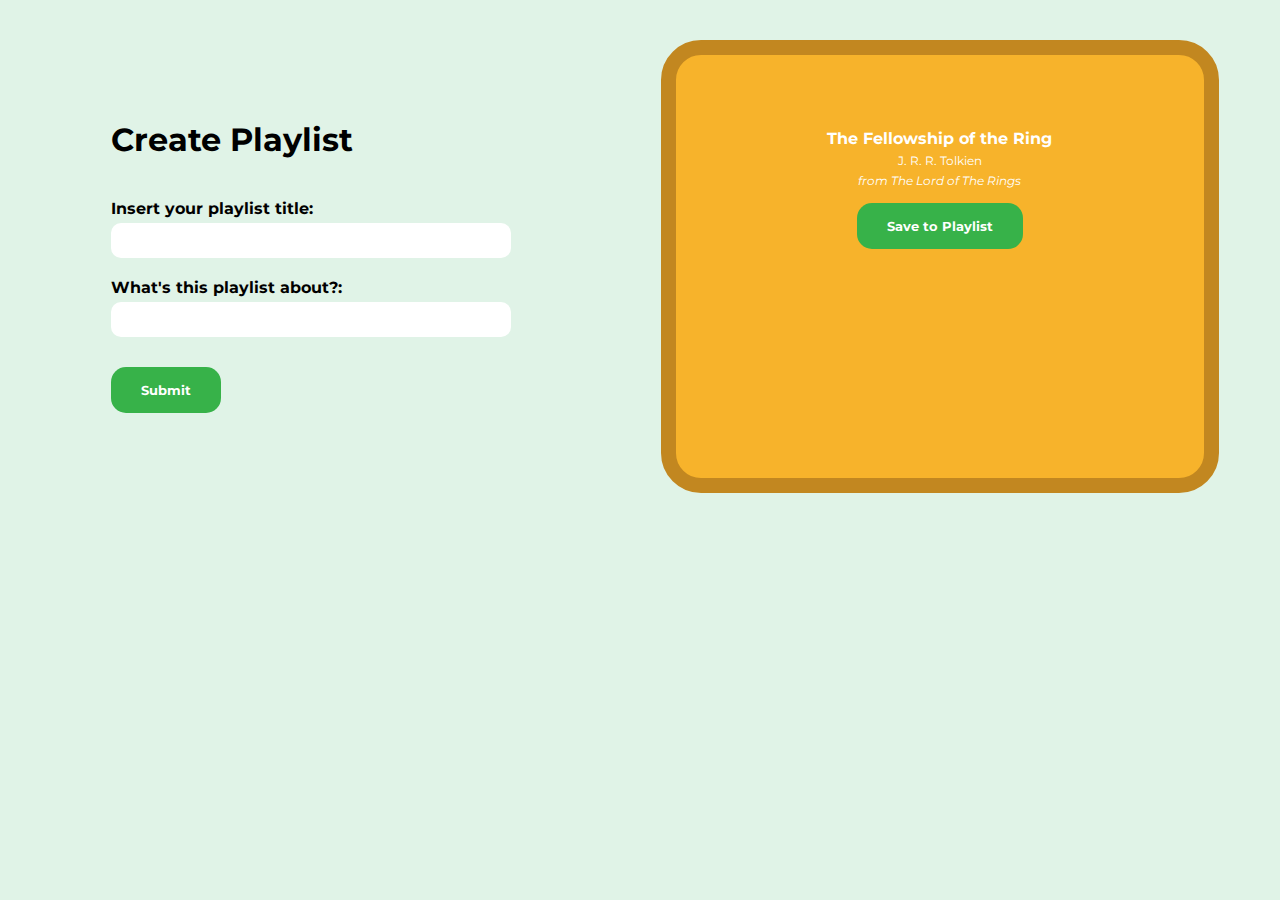
==== modul-1/session-1/homework/index.html @ 5c290e86 "initial commit" ====
<!DOCTYPE html>
<html lang="en">
<head>
    <meta charset="UTF-8">
    <meta http-equiv="X-UA-Compatible" content="IE=edge">
    <meta name="viewport" content="width=device-width, initial-scale=1.0">
    <link rel="stylesheet" href="style.css">
    <title>Create Playlist</title>
</head>
<body>
    <div class="container">
        <div class="bar playlist">
            <h1>Create Playlist</h1>
            <form>
                <label for="playlist-title">Insert your playlist title:</label><br>
                <input type="text" id="playlist-title" ><br>
                <label for="playlist-desc">What's this playlist about?:</label><br>
                <input id="playlist-desc" ><br>
            </form>
            <button class="btn" onclick="submitAlert()">Submit</button>
        </div>
        <div class="bar book">
            <img class="book-image" src="images/nikhil-prasad-LxLPpk79P7s-unsplash.jpg" alt="">
            <p class="book-title">The Fellowship of the Ring</p>
            <p class="book-author">J. R. R. Tolkien</p>
            <p class="book-album">from The Lord of The Rings</p>
            <button class="btn">Save to Playlist</button>
        </div>
    </div>
    
    <script src="main.js"></script>
</body>
</html>
---- modul-1/session-1/homework/style.css ----
@import url('https://fonts.googleapis.com/css2?family=Montserrat:wght@400;500;700;900&display=swap');

* {
    margin: 0;
    padding: 0;
    box-sizing: border-box; 
}

body {
    font-family: 'Montserrat', sans-serif;
    background-color: #e0f3e7;
}

.container {
    display: flex;
    margin: 20px auto;
    padding: 20px;
    justify-content: space-evenly;
}

.bar {
    width: 45%; 
}

.bar.playlist {
    padding: 80px 50px;
}

.bar.book {
    padding: 50px;
    background-color:  #F7B32B;
    text-align: center;
    border: 15px solid #c28720;
    border-radius: 40px;
    color: white;
}

h1 {
    margin-bottom: 40px;
}

label {
    font-weight: bold;
}

input {
    width: 400px;
    padding: 10px 20px;
    border-radius: 10px;
    border: none;
    margin: 5px 0 20px 0;
}

.btn {
    padding: 15px 30px;
    background-color: #37b249;
    border-radius: 15px;
    border: none;
    margin-top: 10px;
    cursor: pointer;
    color:white;
    font-family:'Montserrat', sans-serif;
    font-weight: bold;
}

.book-image {
    width: 50%;
    box-shadow: 0 20px 50px rgba(75, 50, 6, 0.7);
    margin-bottom: 20px;
}

.bar.book p {
    margin-bottom: 5px;
}

.book-title {
    font-weight: bold;
}

.book-author {
    font-size: 12px;
}

.book-album {
    font-style: italic;
    font-size: 12px;
}

/* Responsive */

@media (max-width: 1000px) {
    .container {
        display: block;
    }

    .bar {
        width: 100%;
    }
}
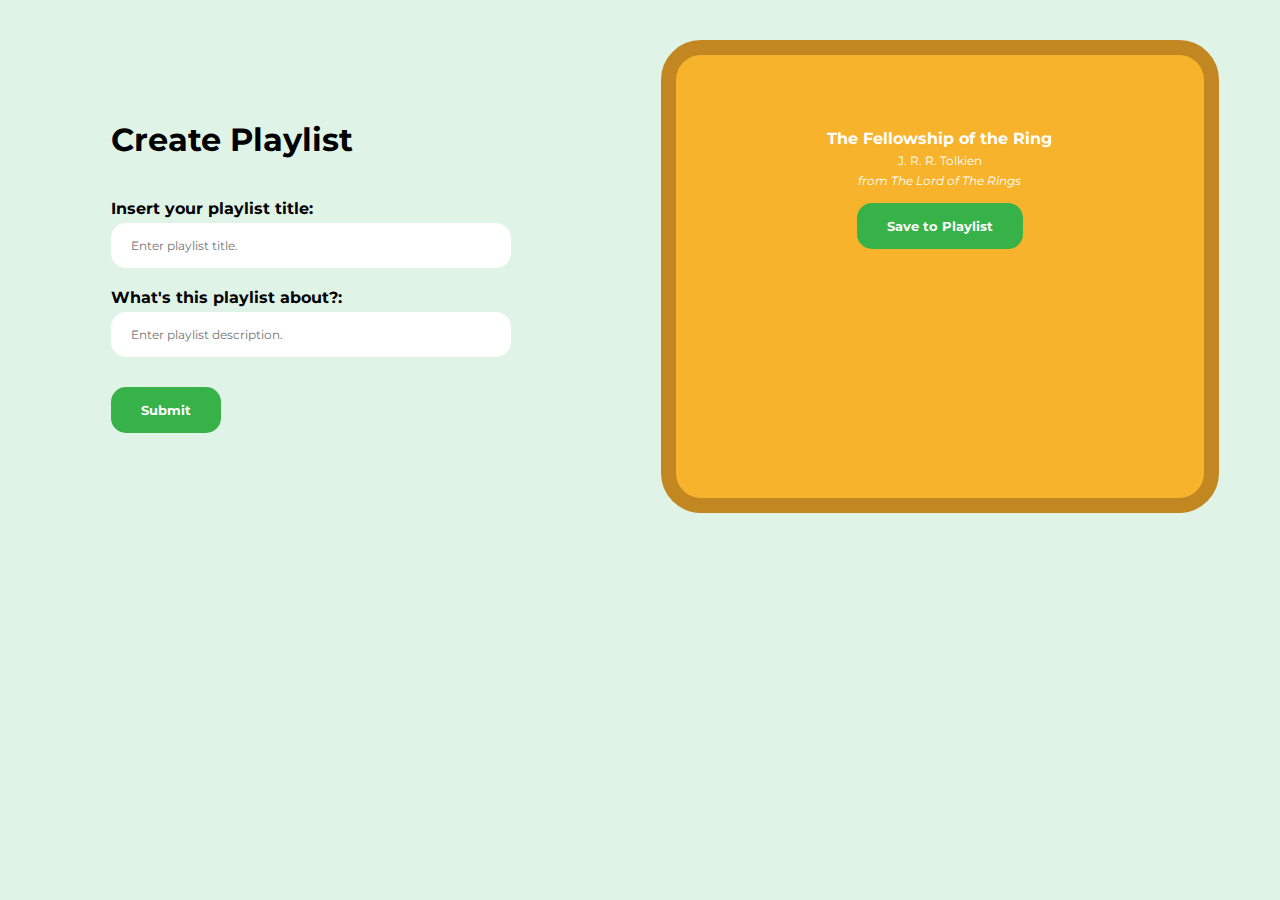
==== commit 1d682aa4: "fix js" ====
--- a/modul-1/session-1/homework/index.html
+++ b/modul-1/session-1/homework/index.html
@@ -11,13 +11,13 @@
     <div class="container">
         <div class="bar playlist">
             <h1>Create Playlist</h1>
-            <form>
-                <label for="playlist-title">Insert your playlist title:</label><br>
-                <input type="text" id="playlist-title" ><br>
-                <label for="playlist-desc">What's this playlist about?:</label><br>
-                <input id="playlist-desc" ><br>
-            </form>
-            <button class="btn" onclick="submitAlert()">Submit</button>
+            <form id="playlist-form">
+                <label for="playlist-title" >Insert your playlist title:</label><br>
+                <input id="playlist-title" placeholder="Enter playlist title."><br>
+                <label for="playlist-desc" >What's this playlist about?:</label><br>
+                <input id="playlist-desc" placeholder="Enter playlist description."><br>
+                <button class="btn" type="Submit">Submit</button>
+            </form> 
         </div>
         <div class="bar book">
             <img class="book-image" src="images/nikhil-prasad-LxLPpk79P7s-unsplash.jpg" alt="">
--- a/modul-1/session-1/homework/style.css
+++ b/modul-1/session-1/homework/style.css
@@ -45,10 +45,12 @@
 
 input {
     width: 400px;
-    padding: 10px 20px;
-    border-radius: 10px;
+    padding: 15px 20px;
+    border-radius: 15px;
     border: none;
     margin: 5px 0 20px 0;
+    font-family: 'Montserrat', sans-serif;
+    font-size: 12px;
 }
 
 .btn {
@@ -86,7 +88,7 @@
     font-size: 12px;
 }
 
-/* Responsive */
+/* Responsive Point */
 
 @media (max-width: 1000px) {
     .container {
